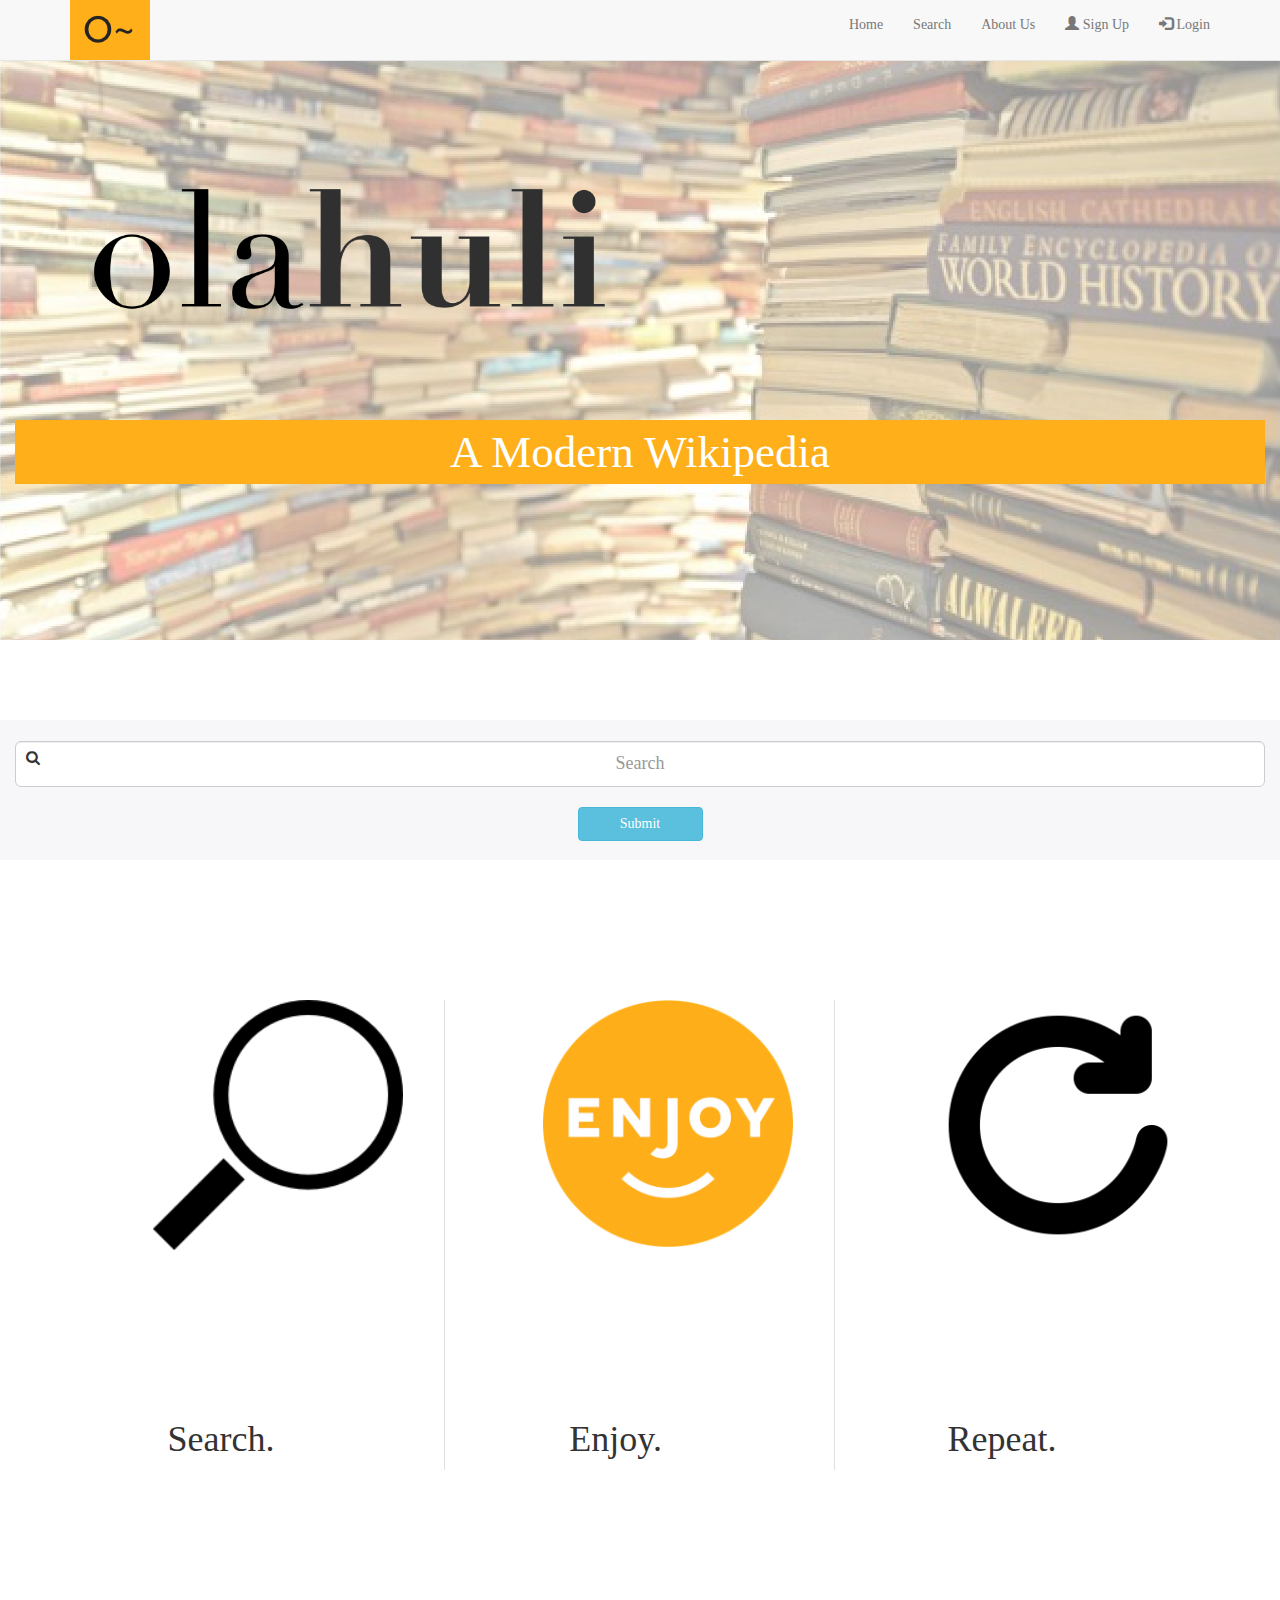
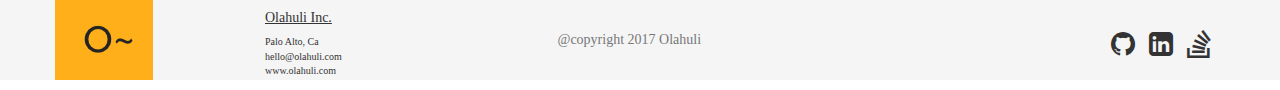
==== index.html @ 2132eb52 "small changes to index" ====
<!DOCTYPE html>
<html>
	<head>
<title>Olahuli</title>
		<!-- BootStrap CDN -->
		<link rel="stylesheet" href="https://maxcdn.bootstrapcdn.com/bootstrap/3.3.7/css/bootstrap.min.css" integrity="sha384-BVYiiSIFeK1dGmJRAkycuHAHRg32OmUcww7on3RYdg4Va+PmSTsz/K68vbdEjh4u" crossorigin="anonymous">
		<!-- Google Font -->
		<link href="https://fonts.googleapis.com/css?family=Fredoka+One" rel="stylesheet">
		<!-- Jquery CDN -->
		<script src="https://cdnjs.cloudflare.com/ajax/libs/jquery/3.2.1/jquery.min.js"></script>
		<!-- CSS -->
		<link rel="stylesheet" type="text/css" href="assets\font-awesome-4.7.0\css\font-awesome.min.css">
		<link rel="stylesheet" type="text/css" href="assets/css/reset.css">
		<link rel="stylesheet" type="text/css" href="assets/css/style.css">
	</head>
	<body>
		<nav class="navbar navbar-default navbar-fixed-top navigation">
			<div class="container">
				<ul class="nav navbar-nav navbar-right">
					<li><a href="#"></span> Home</a></li>
					<li><a href="#"></span> Search</a></li>
					<li><a href="#"></span> About Us</a></li>
					<li><a href="#"><span class="glyphicon glyphicon-user"></span> Sign Up</a></li>
					<li><a href="#"><span class="glyphicon glyphicon-log-in"></span> Login</a></li>
				</ul>
				<div class='navbar-header brand-name'>
					<a href='index.html' class='pull-left'><img src="assets/images/logo3.symbol.png"></a>
				</div>
			</div>
		</nav>
		<div class = "container-fluid">
			<div class = "row">
				<div class = "col-xs-12 header-space">
					<div class = "row">
						<div class = "col-xs-8">
							<div class="page-title">
							</div>
						</div>
					</div>
					<div class = "row">
						<div class = "col-xs-12">
							<div class="page-sub-title">
								A Modern Wikipedia
							</div>
						</div>
					</div>
				</div>
			</div>
			<div class = "row">
				<div class = "col-xs-12 search-bar-box">
					<div class="form-group search-bar">
						<label for="inputlg"></label>
						<span class="fa fa-search fa-5x"></span>
						<input class="form-control input-lg wiki-search-input" id="inputlg" type="text" placeholder="Search">
						<a href="olahuli-results.html" class="btn btn-info add-search-data" role="button">Submit</a>
					</div>
				</div>
			</div>
		</div>
		<div class = "container">
			<div class = "row vdivide olahuli-contents">
				<div class = "col-xs-3 col-xs-offset-1 olahuli-search">
					<div class = "row">
						<div class = "col-xs-12 search-pic">
						</div>
					</div>
					<div class = "row">
						<div class = "col-xs-12 search-text">
							<h1>Search.</h1>
						</div>
					</div>
				</div>
				
				<div class = "col-xs-3 col-xs-offset-1 olahuli-enjoy">
					<div class = "row">
						<div class = "col-xs-12 enjoy-pic">
						</div>
					</div>
					<div class = "row">
						<div class = "col-xs-6 enjoy-text">
							<h1>Enjoy.</h1>
						</div>
					</div>
				</div>
				<div class = "col-xs-3 col-xs-offset-1 olahuli-repeat">
					<div class = "row">
						<div class = "col-xs-12 repeat-pic">
						</div>
					</div>
					<div class = "row">
						<div class = "col-xs-12 repeat-text">
							<h1>Repeat.</h1>
						</div>
					</div>
				</div>
			</div>
		</div>
		<footer class="footer">
			<div class="container">
				<div class = "row">
					<div class = "col-xs-1 footer-logo">
						<a href='index.html' class='pull-left'><img src="assets/images/logo3.symbol.png"></a>
					</div>
					<div class = "col-xs-3 col-xs-offset-1  company-info">
						<div class = "row">
							<div class = "col-xs-12 company-info-title">
								<h5>Olahuli Inc.</h5>
							</div>
						</div>
						<div class = "row">
							<div class = "col-xs-12">
								Palo Alto, Ca
							</div>
						</div>
						<div class = "row">
							<div class = "col-xs-12">
								hello@olahuli.com
							</div>
						</div>
						<div class = "row">
							<div class = "col-xs-12">
								www.olahuli.com
							</div>
						</div>	
					</div>
					<div class = "col-xs-2 ">
						<p class="text-muted">@copyright 2017 Olahuli</p>
					</div>
					<div class = "col-xs-5  social-icons ">
						<div class = "col-xs-1 col-xs-offset-9">
							<i class="fa fa-github fa-2x"></i>
						</div>
						<div class = "col-xs-1 ">
							<i class="fa fa-linkedin-square fa-2x "></i>
						</div>
						<div class = "col-xs-1 ">
							<i class="fa fa-stack-overflow fa-2x"></i>
						</div>
					</div>
				</div>
			</div>
		</footer>
		<script src="assets/javascript/olahuli.js"></script>
	</body>
</html>
---- assets/css/style.css ----
html {
  position: relative;
  min-height: 100%;
}
body {
  /* Margin bottom by footer height */
  margin-bottom: 80px;
  font-family: "didot";
}

/*-----------------------------Nav Bar CSS--------------------------------------*/

.navigation
{

	text-align: center;
	margin-bottom: 30px;
	font-style: "didot";
}
.header-space{

	height: 640px;
	background-image: url("../../assets/images/olahuli-bg-opacity.png");
	background-size: cover;
	background-repeat: no-repeat;
/*	border-radius: 20px;
	border-color: black;
	border-style:solid;*/
	margin-bottom: 80px;


}
.brand-name{
	/*height: 20px;*/
	vertical-align: middle;
	background-color: #FEAF1A;

}

/*-----------------------------Main Page CSS--------------------------------------*/

.page-title
{
	margin-top: -80px;
	height:500px;
	font-style: "didot";
	
	background-image: url("../../assets/images/olahuli.logo.png");
	background-size: contain;
	background-repeat: no-repeat;
	
}
.page-sub-title{
	width:100%;
	background-color:#FEAF1A;
/*	border-radius: 5px;*/
	color:white;
	font-size: 45px;
	font-family: "didot";
/*	border-color: black;
	border-style:solid;*/
	vertical-align: middle;
	text-align: center;
}

/*-----------------------------Search Bar CSS--------------------------------------*/

.search-bar-box{
/*	border-color: black;
	border-style:solid;
	border-radius: 20px;*/
	height: 140px;
	margin-bottom:80px;
	background-color: #F7F7F9;
}

.search-bar{
	margin-bottom:80px;
	position: relative;
	display: block;
}

.fa-search { 
	vertical-align: middle;
	position: relative;
	top: 24px;
	left: 7px;
	font-size: 15px;
	padding-top: 5px;
}

.wiki-search-input
{
	width: 100%;
	text-align: center;
	margin-bottom: 20px;
}

.add-search-data{
	width:10%;
	/*margin-top: 15px;*/
	display: block;
    margin: auto;
    font-family: "didot";
}

/*---------------------------------Olahuli Results Search Bar--------------------------------*/

.search-bar-results-box{
/*	border-color: black;
	border-style:solid;
	border-radius: 20px;*/
/*	height: 80px;*/
	width: 30%;
/*	margin-top: 140px;*/
/*	margin-bottom:80px;*/
	background-color: #F7F7F9;
/*	clear:bottom;*/
}

#results-button{
display: inline;
}

/*----------------------------------Olahuli Contents CSS--------------------------------------*/


.row.vdivide [class*='col-']:not(:last-child):after {
  background: #e0e0e0;
  width: 1px;
  content: "";
  display:block;
  position: absolute;
  top:0;
  bottom: 0;
  right: 0;
  min-height: 70px;
}

.olahuli-contents{
	margin-top: 60px;
	height:600px;

}

.enjoy-pic{
	height:400px;
	width:250px;


	background-image: url("../../assets/images/olahuli-enjoy.png");
	background-size: contain;
	background-repeat: no-repeat;
}
.enjoy-text {
	text-align: center;
}

.search-pic{
	height:400px;
	width:250px;
	background-image: url("../../assets/images/magnifying-glass.png");
	background-size: contain;
	background-repeat: no-repeat;
}

.repeat-pic{
	height:400px;
	width:250px;

	background-image: url("../../assets/images/repeat.png");
	background-size: contain;
	background-repeat: no-repeat;
}


/*----------------------------------Footer CSS--------------------------------------*/

.footer {
  position: absolute;
  bottom: 0;
  width: 100%;
  /* Set the fixed height of the footer here */
  height: 80px;
  background-color: #f5f5f5;
  /*text-align: left;*/
  vertical-align: middle;
}

.footer-logo{
	padding-top: 10px;
	vertical-align: middle;
	background-color: #FEAF1A;
	height:80px;
}

.company-info-title{
	text-decoration: underline;
}

.container .company-info{
	/*margin: 20px 0;*/
	font-size: 10px;
	font-family: "didot";
}
.container .text-muted{
padding-top: 10px;
  margin: 20px 0;
  vertical-align: middle;
}

.container .social-icons{
	margin: 30px 0;
	/*vertical-align: middle;*/
	/*margin-bottom: 40px;*/
}
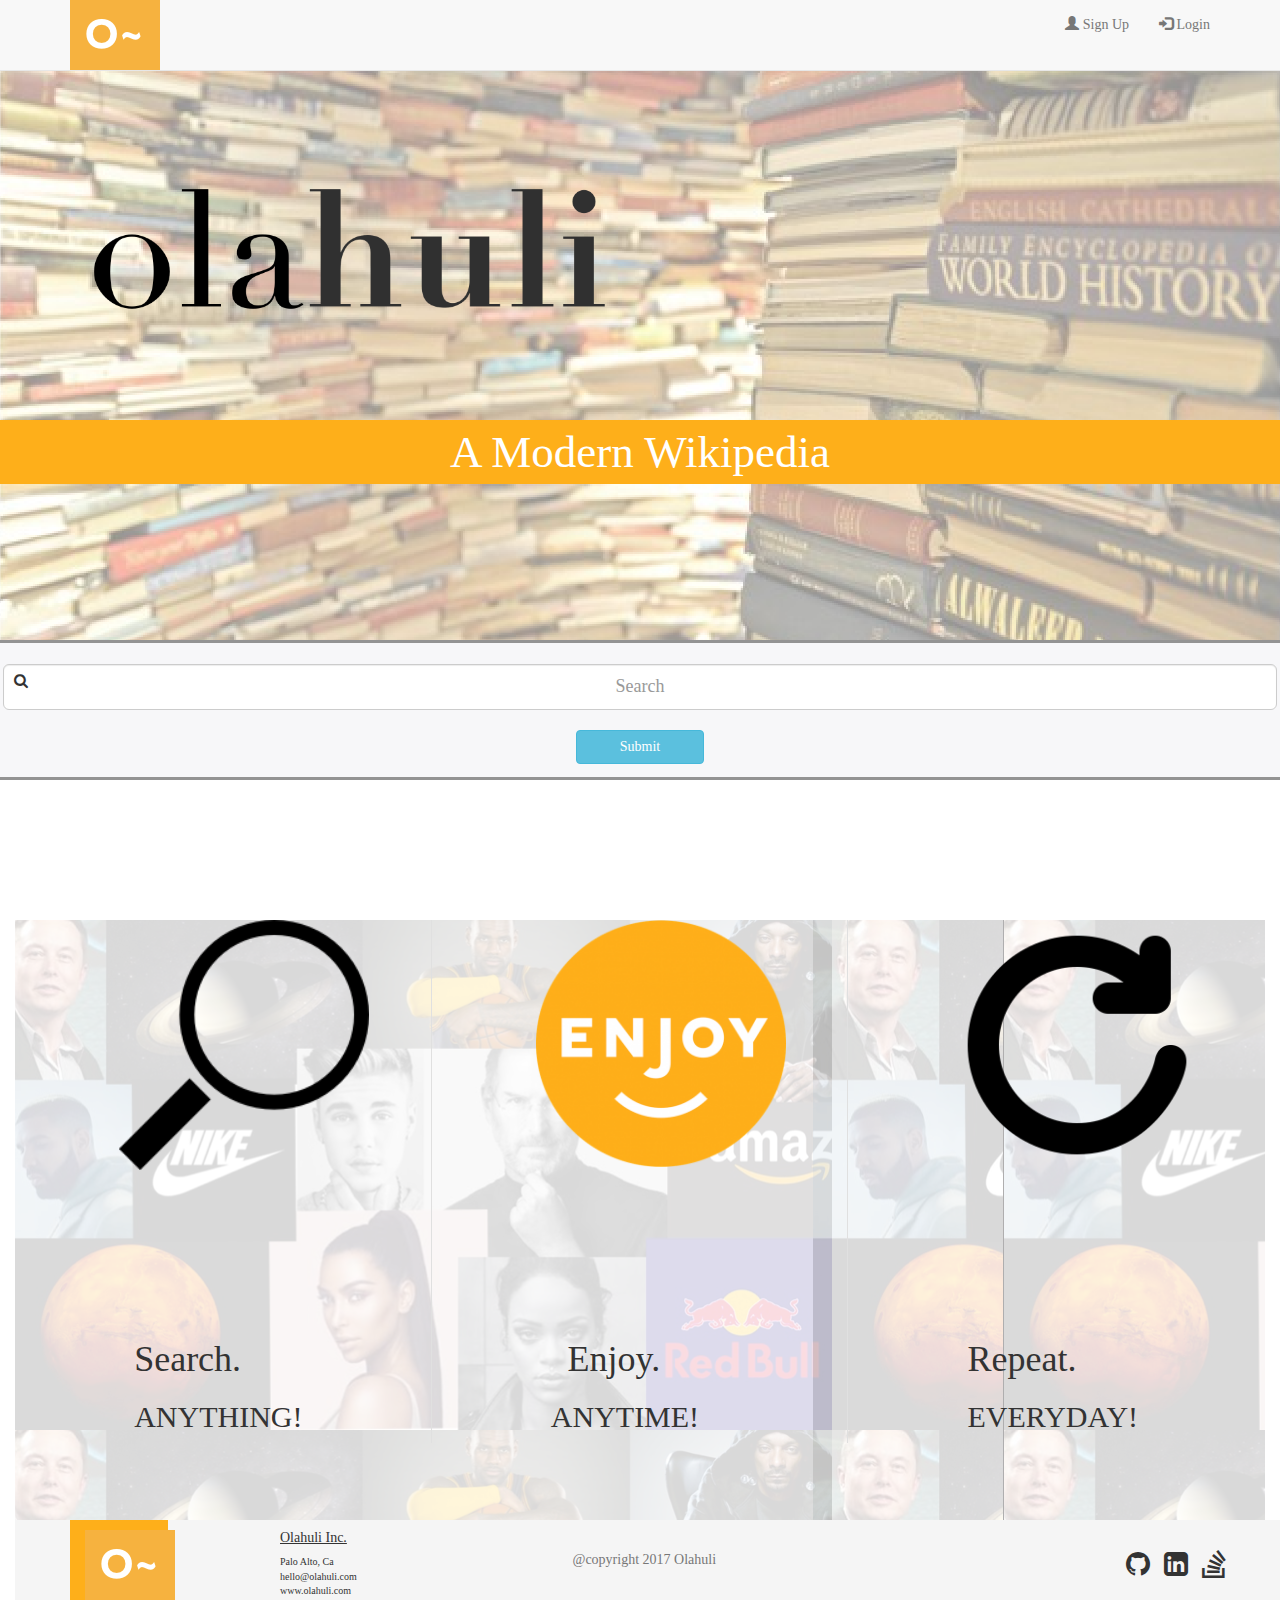
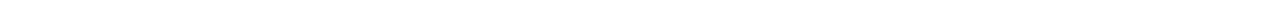
==== commit 3e041fa0: "-added background img to section 2 -added new logo to home nav bar -took off div to make home img lo" ====
--- a/index.html
+++ b/index.html
@@ -17,9 +17,8 @@
 		<nav class="navbar navbar-default navbar-fixed-top navigation">
 			<div class="container">
 				<ul class="nav navbar-nav navbar-right">
-					<li><a href="#"></span> Home</a></li>
-					<li><a href="#"></span> Search</a></li>
-					<li><a href="#"></span> About Us</a></li>
+
+					
 					<li><a href="#"><span class="glyphicon glyphicon-user"></span> Sign Up</a></li>
 					<li><a href="#"><span class="glyphicon glyphicon-log-in"></span> Login</a></li>
 				</ul>
@@ -38,13 +37,12 @@
 						</div>
 					</div>
 					<div class = "row">
-						<div class = "col-xs-12">
+						
 							<div class="page-sub-title">
 								A Modern Wikipedia
 							</div>
-						</div>
-					</div>
-				</div>
+					</div>	
+									
 			</div>
 			<div class = "row">
 				<div class = "col-xs-12 search-bar-box">
@@ -57,7 +55,7 @@
 				</div>
 			</div>
 		</div>
-		<div class = "container">
+		<div class = "container-fluid">
 			<div class = "row vdivide olahuli-contents">
 				<div class = "col-xs-3 col-xs-offset-1 olahuli-search">
 					<div class = "row">
@@ -67,10 +65,11 @@
 					<div class = "row">
 						<div class = "col-xs-12 search-text">
 							<h1>Search.</h1>
+							<h2>ANYTHING!</h2>
 						</div>
 					</div>
 				</div>
-				
+
 				<div class = "col-xs-3 col-xs-offset-1 olahuli-enjoy">
 					<div class = "row">
 						<div class = "col-xs-12 enjoy-pic">
@@ -79,6 +78,7 @@
 					<div class = "row">
 						<div class = "col-xs-6 enjoy-text">
 							<h1>Enjoy.</h1>
+							<h2>ANYTIME!</h2>
 						</div>
 					</div>
 				</div>
@@ -90,6 +90,7 @@
 					<div class = "row">
 						<div class = "col-xs-12 repeat-text">
 							<h1>Repeat.</h1>
+							<h2>EVERYDAY!</h2>
 						</div>
 					</div>
 				</div>
@@ -121,7 +122,7 @@
 							<div class = "col-xs-12">
 								www.olahuli.com
 							</div>
-						</div>	
+						</div>
 					</div>
 					<div class = "col-xs-2 ">
 						<p class="text-muted">@copyright 2017 Olahuli</p>
@@ -140,6 +141,6 @@
 				</div>
 			</div>
 		</footer>
-		<script src="assets/javascript/olahuli.js"></script>
+		<script src="assets/js/olahuli.js"></script>
 	</body>
-</html>+</html>
--- a/assets/css/style.css
+++ b/assets/css/style.css
@@ -26,7 +26,7 @@
 /*	border-radius: 20px;
 	border-color: black;
 	border-style:solid;*/
-	margin-bottom: 80px;
+	margin-bottom: 0px;
 
 
 }
@@ -44,11 +44,11 @@
 	margin-top: -80px;
 	height:500px;
 	font-style: "didot";
-	
+
 	background-image: url("../../assets/images/olahuli.logo.png");
 	background-size: contain;
 	background-repeat: no-repeat;
-	
+
 }
 .page-sub-title{
 	width:100%;
@@ -66,9 +66,9 @@
 /*-----------------------------Search Bar CSS--------------------------------------*/
 
 .search-bar-box{
-/*	border-color: black;
+	border-color: #939393;
 	border-style:solid;
-	border-radius: 20px;*/
+	/*border-radius: 20px;*/
 	height: 140px;
 	margin-bottom:80px;
 	background-color: #F7F7F9;
@@ -80,7 +80,7 @@
 	display: block;
 }
 
-.fa-search { 
+.fa-search {
 	vertical-align: middle;
 	position: relative;
 	top: 24px;
@@ -89,11 +89,17 @@
 	padding-top: 5px;
 }
 
+#inputlg
+{
+	margin-bottom: 20px;
+	
+}
+
 .wiki-search-input
 {
 	width: 100%;
 	text-align: center;
-	margin-bottom: 20px;
+	
 }
 
 .add-search-data{
@@ -120,6 +126,32 @@
 
 #results-button{
 display: inline;
+width: 70px;
+height: 30px;
+}
+
+.search-div{
+	margin-top: 20px;
+}
+
+.getty-view{
+	/*margin-top: 300px;*/
+/*	display: inline;
+    margin: auto;*/
+    margin-bottom: 30px;
+}
+
+.youtube-view{
+	margin-bottom: 30px;
+}
+
+.title-view{
+	margin-top: 30px;
+	text-align: center;
+}
+
+.youtube-header-text{
+/*	margin-top: 30px;*/
 }
 
 /*----------------------------------Olahuli Contents CSS--------------------------------------*/
@@ -134,12 +166,13 @@
   top:0;
   bottom: 0;
   right: 0;
-  min-height: 70px;
+  min-height: 30px;
 }
 
 .olahuli-contents{
 	margin-top: 60px;
 	height:600px;
+	background-image: url("../../assets/images/ohuli.jpg");
 
 }
 
@@ -213,4 +246,4 @@
 	margin: 30px 0;
 	/*vertical-align: middle;*/
 	/*margin-bottom: 40px;*/
-}+}
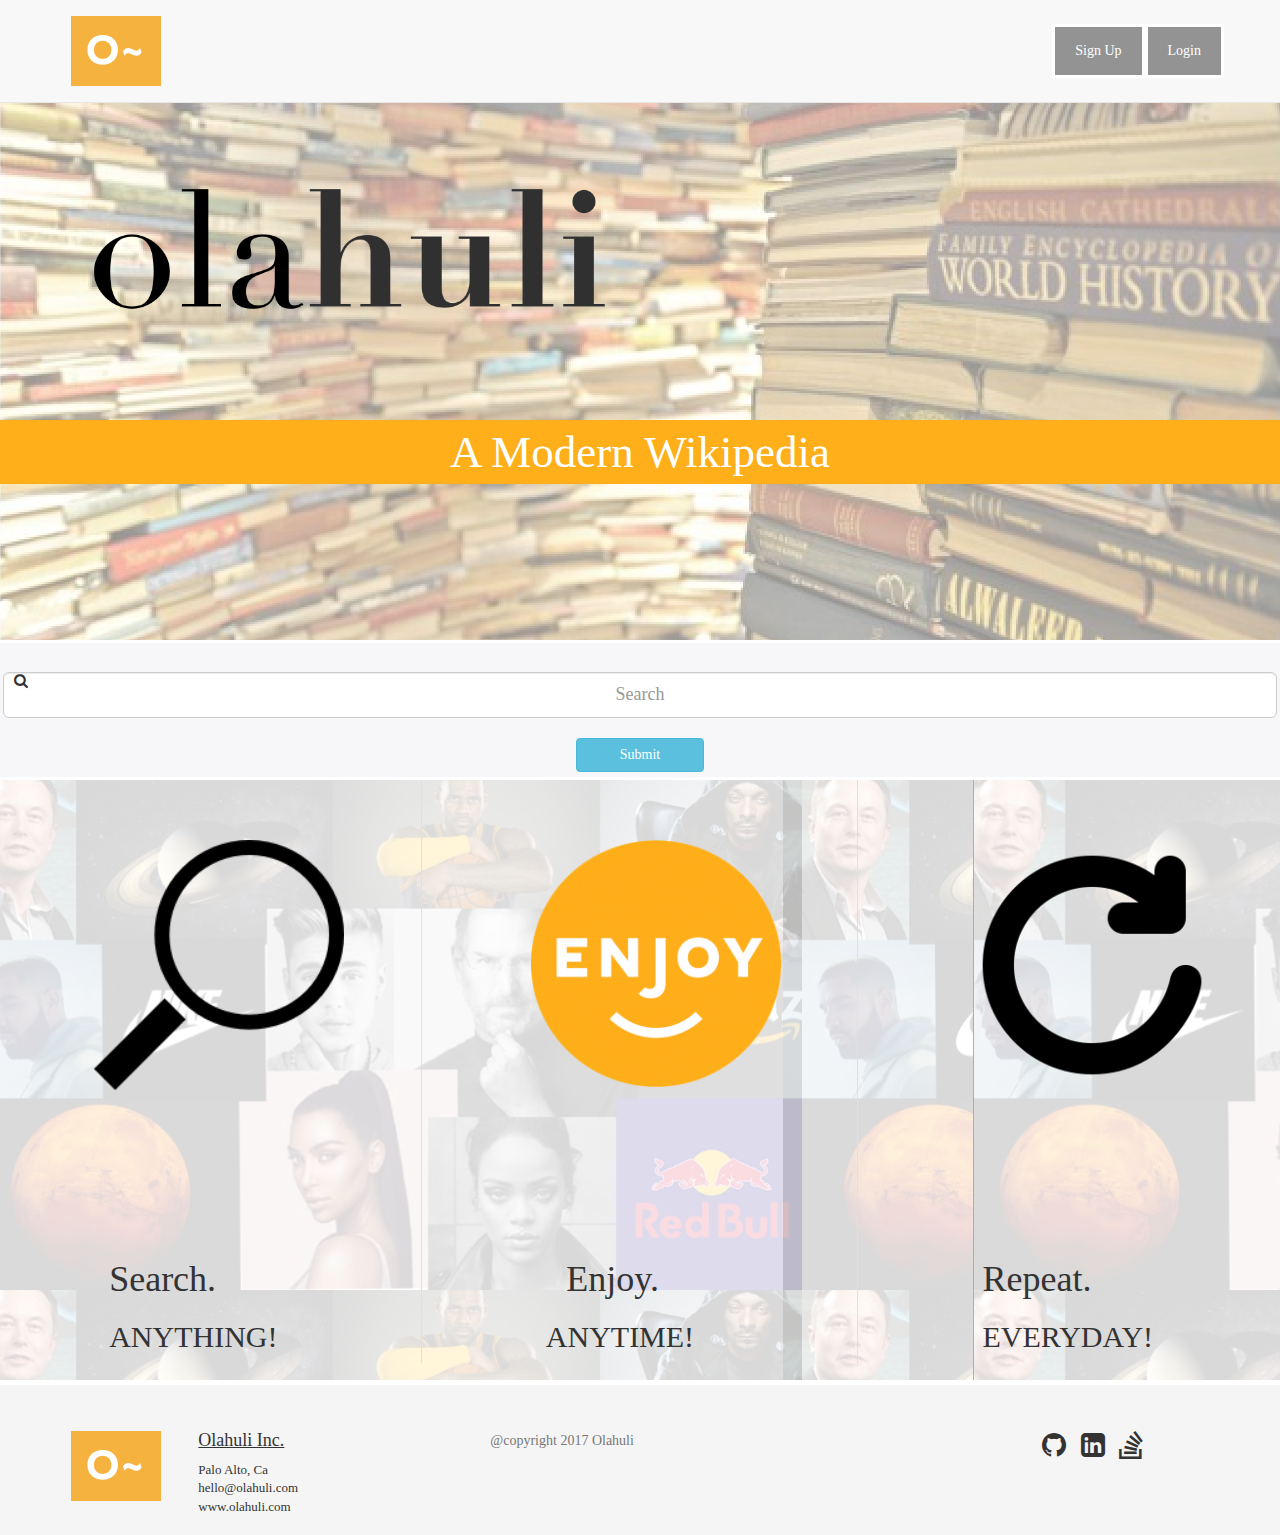
==== commit 14974ac2: "Merge branch 'master' into josiah" ====
--- a/index.html
+++ b/index.html
@@ -19,8 +19,299 @@
 				<ul class="nav navbar-nav navbar-right">
 
 					
-					<li><a href="#"><span class="glyphicon glyphicon-user"></span> Sign Up</a></li>
-					<li><a href="#"><span class="glyphicon glyphicon-log-in"></span> Login</a></li>
+					<li><style>
+/* Full-width input fields */
+input[type=text], input[type=password] {
+    width: 100%;
+    padding: 12px 20px;
+    margin: 8px 0;
+    display: inline-block;
+    border: 1px solid #ccc;
+    box-sizing: border-box;
+}
+
+/* Set a style for all buttons */
+button {
+    background-color: #939393;
+    color: white;
+    padding: 14px 20px;
+    margin: 8px 0;
+    border: none;
+    cursor: pointer;
+    width: 100%;
+}
+
+/* Extra styles for the cancel button */
+.cancelbtn {
+    padding: 14px 20px;
+    background-color: #f44336;
+}
+
+/* Float cancel and signup buttons and add an equal width */
+.cancelbtn,.signupbtn {float:left;width:50%}
+
+/* Add padding to container elements */
+.container {
+    padding: 16px;
+}
+
+/* The Modal (background) */
+.modal {
+    display: none; /* Hidden by default */
+    position: fixed; /* Stay in place */
+    z-index: 1; /* Sit on top */
+    left: 0;
+    top: 0;
+    width: 100%; /* Full width */
+    height: 100%; /* Full height */
+    overflow: auto; /* Enable scroll if needed */
+    background-color: rgb(0,0,0); /* Fallback color */
+    background-color: rgba(0,0,0,0.4); /* Black w/ opacity */
+    padding-top: 60px;
+}
+
+/* Modal Content/Box */
+.modal-content {
+    background-color: #fefefe;
+    margin: 5% auto 15% auto; /* 5% from the top, 15% from the bottom and centered */
+    border: 1px solid #888;
+    width: 80%; /* Could be more or less, depending on screen size */
+}
+
+/* The Close Button (x) */
+.close {
+    position: absolute;
+    right: 35px;
+    top: 15px;
+    color: #000;
+    font-size: 40px;
+    font-weight: bold;
+}
+
+.close:hover,
+.close:focus {
+    color: red;
+    cursor: pointer;
+}
+
+/* Clear floats */
+.clearfix::after {
+    content: "";
+    clear: both;
+    display: table;
+}
+
+/* Change styles for cancel button and signup button on extra small screens */
+@media screen and (max-width: 300px) {
+    .cancelbtn, .signupbtn {
+       width: 100%;
+    }
+}
+</style>
+<body>
+
+<button onclick="document.getElementById('id01').style.display='block'" style="width:auto;">Sign Up</button>
+
+<div id="id01" class="modal">
+  <span onclick="document.getElementById('id01').style.display='none'" class="close" title="Close Modal">×</span>
+  <form class="modal-content animate" action="/action_page.php">
+    <div class="container">
+      <label><b>Email</b></label>
+      <input type="text" placeholder="Enter Email" name="email" required>
+
+      <label><b>Password</b></label>
+      <input type="password" placeholder="Enter Password" name="psw" required>
+
+      <label><b>Repeat Password</b></label>
+      <input type="password" placeholder="Repeat Password" name="psw-repeat" required>
+      <input type="checkbox" checked="checked"> Remember me
+      <p>By creating an account you agree to our <a href="#">Terms & Privacy</a>.</p>
+
+      <div class="clearfix">
+        <button type="button" onclick="document.getElementById('id01').style.display='none'" class="cancelbtn">Cancel</button>
+        <button type="submit" class="signupbtn">Sign Up</button>
+      </div>
+    </div>
+  </form>
+</div>
+
+<script>
+// Get the modal
+var modal = document.getElementById('id01');
+
+// When the user clicks anywhere outside of the modal, close it
+window.onclick = function(event) {
+    if (event.target == modal) {
+        modal.style.display = "none";
+    }
+}
+</script>
+</li>
+
+					<li>
+	
+	<style>
+/* Full-width input fields */
+input[type=text], input[type=password] {
+    width: 100%;
+    padding: 12px 20px;
+    margin: 8px 0;
+    display: inline-block;
+    border: 1px solid #ccc;
+    box-sizing: border-box;
+}
+
+/* Set a style for all buttons */
+button {
+    background-color: #939393;
+
+    color: white;
+    padding: 14px 20px;
+    margin: 8px 0;
+    border: #939393;
+    cursor: pointer;
+    width: 100%;
+  
+	border-color: white;
+	border-style:solid;
+}
+
+button:hover {
+    opacity: 0.8;
+}
+
+/* Extra styles for the cancel button */
+.cancelbtn {
+    width: auto;
+    padding: 10px 18px;
+    background-color: #f44336;
+}
+
+/* Center the image and position the close button */
+.imgcontainer {
+    text-align: center;
+    margin: 24px 0 12px 0;
+    position: relative;
+}
+
+
+.container {
+    padding: 16px;
+}
+
+span.psw {
+    float: right;
+    padding-top: 16px;
+}
+
+/* The Modal (background) */
+.login {
+    display: none; /* Hidden by default */
+    position: fixed; /* Stay in place */
+    z-index: 1; /* Sit on top */
+    left: 0;
+    top: 0;
+    width: 100%; /* Full width */
+    height: 100%; /* Full height */
+    overflow: auto; /* Enable scroll if needed */
+    background-color: rgb(0,0,0); /* Fallback color */
+    background-color: rgba(0,0,0,0.4); /* Black w/ opacity */
+    padding-top: 60px;
+}
+
+/* Modal Content/Box */
+.modal-content {
+    background-color: #fefefe;
+    margin: 5% auto 15% auto; /* 5% from the top, 15% from the bottom and centered */
+    border: 1px solid #888;
+    width: 80%; /* Could be more or less, depending on screen size */
+}
+
+/* The Close Button (x) */
+.close {
+    position: absolute;
+    right: 25px;
+    top: 0;
+    color: #000;
+    font-size: 35px;
+    font-weight: bold;
+}
+
+.close:hover,
+.close:focus {
+    color: red;
+    cursor: pointer;
+}
+
+/* Add Zoom Animation */
+.animate {
+    -webkit-animation: animatezoom 0.6s;
+    animation: animatezoom 0.6s
+}
+
+@-webkit-keyframes animatezoom {
+    from {-webkit-transform: scale(0)} 
+    to {-webkit-transform: scale(1)}
+}
+    
+@keyframes animatezoom {
+    from {transform: scale(0)} 
+    to {transform: scale(1)}
+}
+
+/* Change styles for span and cancel button on extra small screens */
+@media screen and (max-width: 300px) {
+    span.psw {
+       display: block;
+       float: none;
+    }
+    .cancelbtn {
+       width: 100%;
+    }
+}
+</style>
+<body>
+
+
+<button onclick="document.getElementById('id02').style.display='block'" style="width:auto;">Login</button>
+
+<div id="id02" class="login">
+  
+  <form class="modal-content animate" action="/action_page.php">
+    <div class="imgcontainer">
+      <span onclick="document.getElementById('id02').style.display='none'" class="close" title="Close Modal">&times;</span>
+      <img src="img_avatar2.png" alt="Avatar" class="avatar">
+    </div>
+
+    <div class="container">
+      <label><b>Username</b></label>
+      <input type="text" placeholder="Enter Username" name="uname" required>
+
+      <label><b>Password</b></label>
+      <input type="password" placeholder="Enter Password" name="psw" required>
+        
+      <button type="submit">Login</button>
+      <input type="checkbox" checked="checked"> Remember me
+    </div>
+
+    <div class="container" style="background-color:#f1f1f1">
+      <button type="button" onclick="document.getElementById('id02').style.display='none'" class="cancelbtn">Cancel</button>
+      <span class="psw">Forgot <a href="#">password?</a></span>
+    </div>
+  </form>
+</div>
+
+<script>
+// Get the modal
+var login = document.getElementById('id02');
+
+// When the user clicks anywhere outside of the modal, close it
+window.onclick = function(event) {
+    if (event.target == login) {
+        login.style.display = "none";
+    }
+}
+</script></li>
 				</ul>
 				<div class='navbar-header brand-name'>
 					<a href='index.html' class='pull-left'><img src="assets/images/logo3.symbol.png"></a>
@@ -52,10 +343,9 @@
 						<input class="form-control input-lg wiki-search-input" id="inputlg" type="text" placeholder="Search">
 						<a href="olahuli-results.html" class="btn btn-info add-search-data" role="button">Submit</a>
 					</div>
-				</div>
 			</div>
 		</div>
-		<div class = "container-fluid">
+		
 			<div class = "row vdivide olahuli-contents">
 				<div class = "col-xs-3 col-xs-offset-1 olahuli-search">
 					<div class = "row">
@@ -95,7 +385,8 @@
 					</div>
 				</div>
 			</div>
-		</div>
+		
+
 		<footer class="footer">
 			<div class="container">
 				<div class = "row">
@@ -105,7 +396,7 @@
 					<div class = "col-xs-3 col-xs-offset-1  company-info">
 						<div class = "row">
 							<div class = "col-xs-12 company-info-title">
-								<h5>Olahuli Inc.</h5>
+								<h4>Olahuli Inc.</h4>
 							</div>
 						</div>
 						<div class = "row">
@@ -141,6 +432,6 @@
 				</div>
 			</div>
 		</footer>
-		<script src="assets/js/olahuli.js"></script>
+		<script src="assets/js/olahuli-main-page.js"></script>
 	</body>
 </html>
--- a/assets/css/style.css
+++ b/assets/css/style.css
@@ -14,7 +14,6 @@
 {
 
 	text-align: center;
-	margin-bottom: 30px;
 	font-style: "didot";
 }
 .header-space{
@@ -24,9 +23,9 @@
 	background-size: cover;
 	background-repeat: no-repeat;
 /*	border-radius: 20px;
-	border-color: black;
-	border-style:solid;*/
-	margin-bottom: 0px;
+	border-color: white;
+	border-style:solid;
+
 
 
 }
@@ -66,11 +65,11 @@
 /*-----------------------------Search Bar CSS--------------------------------------*/
 
 .search-bar-box{
-	border-color: #939393;
+	border-color: white;
 	border-style:solid;
 	/*border-radius: 20px;*/
 	height: 140px;
-	margin-bottom:80px;
+	
 	background-color: #F7F7F9;
 }
 
@@ -92,14 +91,14 @@
 #inputlg
 {
 	margin-bottom: 20px;
-	
+
 }
 
 .wiki-search-input
 {
 	width: 100%;
 	text-align: center;
-	
+
 }
 
 .add-search-data{
@@ -170,7 +169,8 @@
 }
 
 .olahuli-contents{
-	margin-top: 60px;
+	/*margin-top: 60px;*/
+	margin-bottom: 75px;
 	height:600px;
 	background-image: url("../../assets/images/ohuli.jpg");
 
@@ -179,7 +179,7 @@
 .enjoy-pic{
 	height:400px;
 	width:250px;
-
+	margin-top: 60px;
 
 	background-image: url("../../assets/images/olahuli-enjoy.png");
 	background-size: contain;
@@ -187,6 +187,7 @@
 }
 .enjoy-text {
 	text-align: center;
+
 }
 
 .search-pic{
@@ -195,12 +196,13 @@
 	background-image: url("../../assets/images/magnifying-glass.png");
 	background-size: contain;
 	background-repeat: no-repeat;
+	margin-top: 60px;
 }
 
 .repeat-pic{
 	height:400px;
 	width:250px;
-
+	margin-top: 60px;
 	background-image: url("../../assets/images/repeat.png");
 	background-size: contain;
 	background-repeat: no-repeat;
@@ -214,27 +216,31 @@
   bottom: 0;
   width: 100%;
   /* Set the fixed height of the footer here */
-  height: 80px;
+  height: 150px;
   background-color: #f5f5f5;
   /*text-align: left;*/
   vertical-align: middle;
+  
 }
 
 .footer-logo{
 	padding-top: 10px;
 	vertical-align: middle;
-	background-color: #FEAF1A;
 	height:80px;
+	margin-top: 20px;
 }
 
 .company-info-title{
 	text-decoration: underline;
+
 }
 
 .container .company-info{
 	/*margin: 20px 0;*/
-	font-size: 10px;
+	font-size: 13px;
 	font-family: "didot";
+	margin-top: 20px;
+	margin-left: 30px;
 }
 .container .text-muted{
 padding-top: 10px;
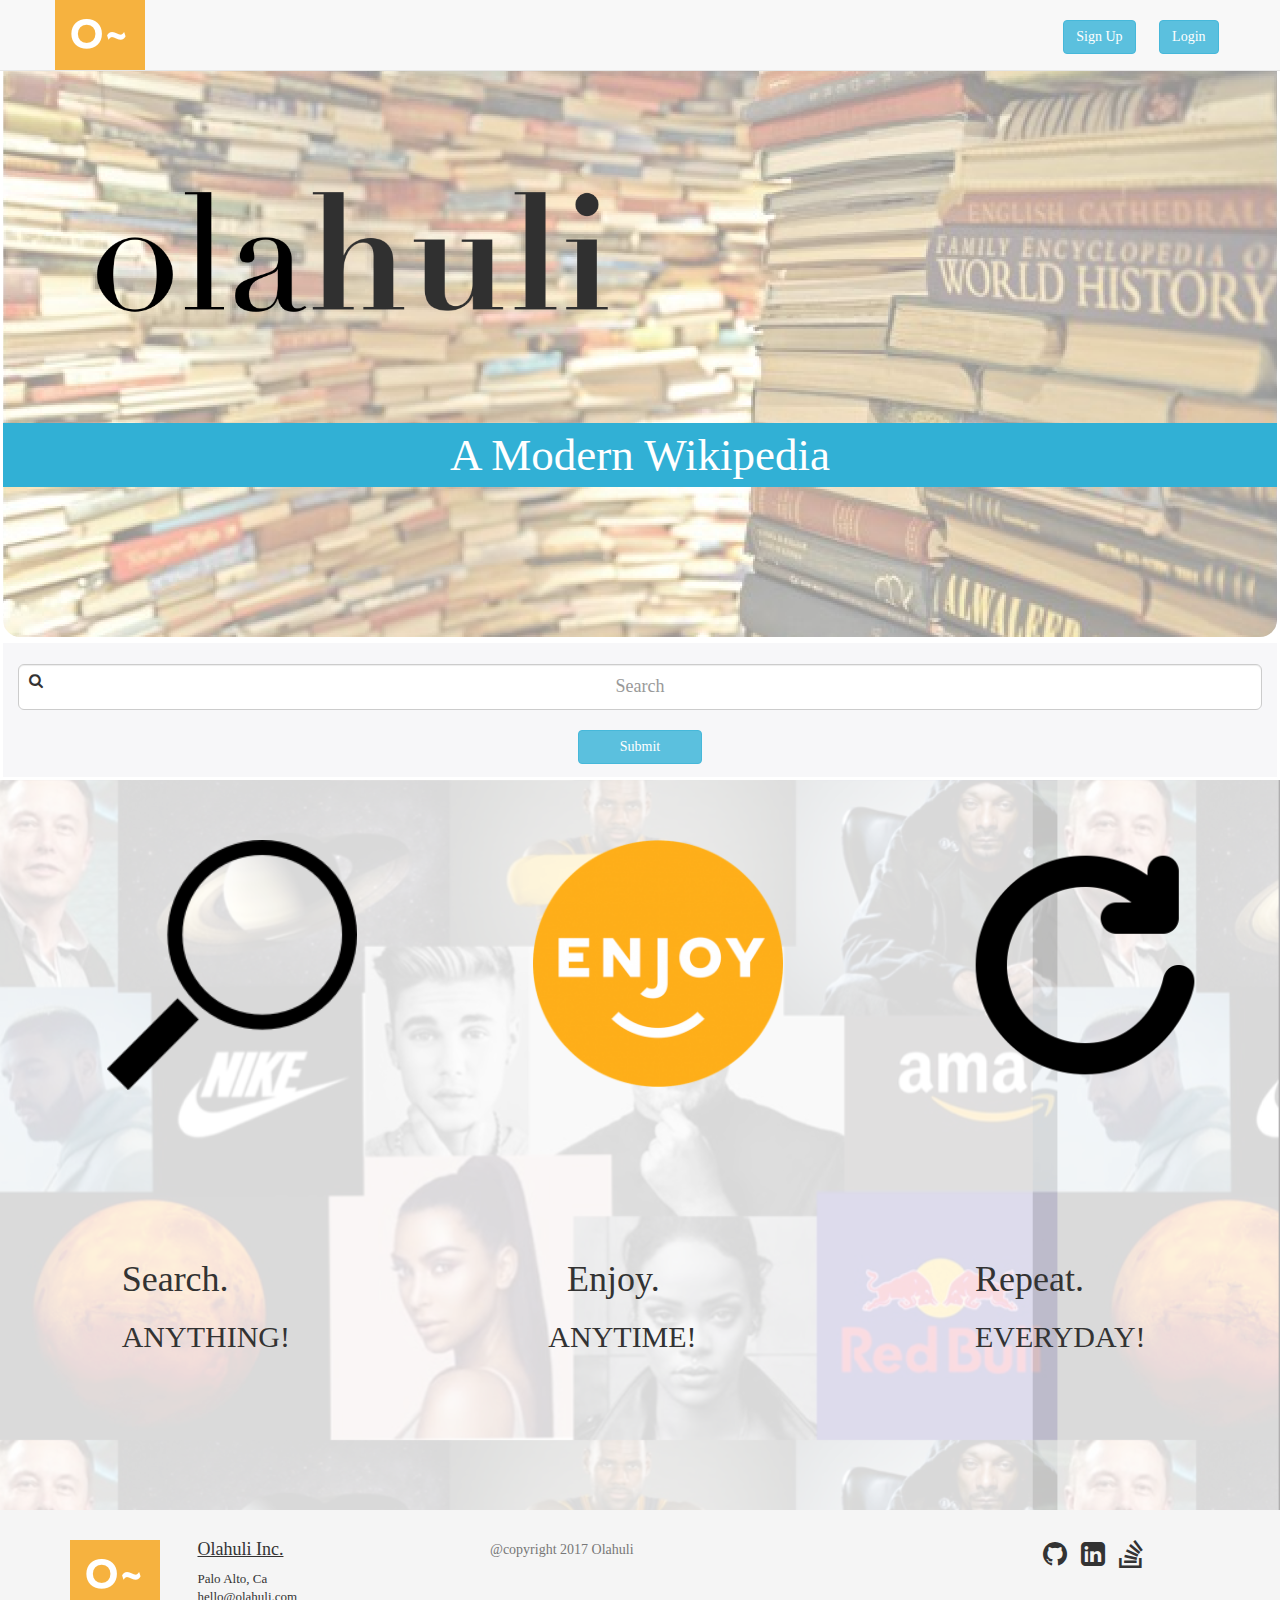
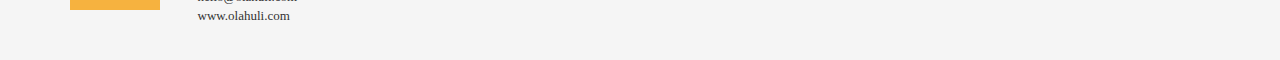
==== commit 913dcab3: "Fixed the index.html so there was no scroll from left to right. Got rid of the gray divider lines in" ====
--- a/index.html
+++ b/index.html
@@ -1,437 +1,150 @@
 <!DOCTYPE html>
 <html>
-	<head>
-<title>Olahuli</title>
-		<!-- BootStrap CDN -->
-		<link rel="stylesheet" href="https://maxcdn.bootstrapcdn.com/bootstrap/3.3.7/css/bootstrap.min.css" integrity="sha384-BVYiiSIFeK1dGmJRAkycuHAHRg32OmUcww7on3RYdg4Va+PmSTsz/K68vbdEjh4u" crossorigin="anonymous">
-		<!-- Google Font -->
-		<link href="https://fonts.googleapis.com/css?family=Fredoka+One" rel="stylesheet">
-		<!-- Jquery CDN -->
-		<script src="https://cdnjs.cloudflare.com/ajax/libs/jquery/3.2.1/jquery.min.js"></script>
-		<!-- CSS -->
-		<link rel="stylesheet" type="text/css" href="assets\font-awesome-4.7.0\css\font-awesome.min.css">
-		<link rel="stylesheet" type="text/css" href="assets/css/reset.css">
-		<link rel="stylesheet" type="text/css" href="assets/css/style.css">
-	</head>
-	<body>
-		<nav class="navbar navbar-default navbar-fixed-top navigation">
-			<div class="container">
-				<ul class="nav navbar-nav navbar-right">
-
-					
-					<li><style>
-/* Full-width input fields */
-input[type=text], input[type=password] {
-    width: 100%;
-    padding: 12px 20px;
-    margin: 8px 0;
-    display: inline-block;
-    border: 1px solid #ccc;
-    box-sizing: border-box;
-}
-
-/* Set a style for all buttons */
-button {
-    background-color: #939393;
-    color: white;
-    padding: 14px 20px;
-    margin: 8px 0;
-    border: none;
-    cursor: pointer;
-    width: 100%;
-}
-
-/* Extra styles for the cancel button */
-.cancelbtn {
-    padding: 14px 20px;
-    background-color: #f44336;
-}
-
-/* Float cancel and signup buttons and add an equal width */
-.cancelbtn,.signupbtn {float:left;width:50%}
-
-/* Add padding to container elements */
-.container {
-    padding: 16px;
-}
-
-/* The Modal (background) */
-.modal {
-    display: none; /* Hidden by default */
-    position: fixed; /* Stay in place */
-    z-index: 1; /* Sit on top */
-    left: 0;
-    top: 0;
-    width: 100%; /* Full width */
-    height: 100%; /* Full height */
-    overflow: auto; /* Enable scroll if needed */
-    background-color: rgb(0,0,0); /* Fallback color */
-    background-color: rgba(0,0,0,0.4); /* Black w/ opacity */
-    padding-top: 60px;
-}
-
-/* Modal Content/Box */
-.modal-content {
-    background-color: #fefefe;
-    margin: 5% auto 15% auto; /* 5% from the top, 15% from the bottom and centered */
-    border: 1px solid #888;
-    width: 80%; /* Could be more or less, depending on screen size */
-}
-
-/* The Close Button (x) */
-.close {
-    position: absolute;
-    right: 35px;
-    top: 15px;
-    color: #000;
-    font-size: 40px;
-    font-weight: bold;
-}
-
-.close:hover,
-.close:focus {
-    color: red;
-    cursor: pointer;
-}
-
-/* Clear floats */
-.clearfix::after {
-    content: "";
-    clear: both;
-    display: table;
-}
-
-/* Change styles for cancel button and signup button on extra small screens */
-@media screen and (max-width: 300px) {
-    .cancelbtn, .signupbtn {
-       width: 100%;
-    }
-}
-</style>
-<body>
-
-<button onclick="document.getElementById('id01').style.display='block'" style="width:auto;">Sign Up</button>
-
-<div id="id01" class="modal">
-  <span onclick="document.getElementById('id01').style.display='none'" class="close" title="Close Modal">×</span>
-  <form class="modal-content animate" action="/action_page.php">
-    <div class="container">
-      <label><b>Email</b></label>
-      <input type="text" placeholder="Enter Email" name="email" required>
-
-      <label><b>Password</b></label>
-      <input type="password" placeholder="Enter Password" name="psw" required>
-
-      <label><b>Repeat Password</b></label>
-      <input type="password" placeholder="Repeat Password" name="psw-repeat" required>
-      <input type="checkbox" checked="checked"> Remember me
-      <p>By creating an account you agree to our <a href="#">Terms & Privacy</a>.</p>
-
-      <div class="clearfix">
-        <button type="button" onclick="document.getElementById('id01').style.display='none'" class="cancelbtn">Cancel</button>
-        <button type="submit" class="signupbtn">Sign Up</button>
-      </div>
-    </div>
-  </form>
-</div>
-
-<script>
-// Get the modal
-var modal = document.getElementById('id01');
-
-// When the user clicks anywhere outside of the modal, close it
-window.onclick = function(event) {
-    if (event.target == modal) {
-        modal.style.display = "none";
-    }
-}
-</script>
-</li>
-
-					<li>
-	
-	<style>
-/* Full-width input fields */
-input[type=text], input[type=password] {
-    width: 100%;
-    padding: 12px 20px;
-    margin: 8px 0;
-    display: inline-block;
-    border: 1px solid #ccc;
-    box-sizing: border-box;
-}
-
-/* Set a style for all buttons */
-button {
-    background-color: #939393;
-
-    color: white;
-    padding: 14px 20px;
-    margin: 8px 0;
-    border: #939393;
-    cursor: pointer;
-    width: 100%;
-  
-	border-color: white;
-	border-style:solid;
-}
-
-button:hover {
-    opacity: 0.8;
-}
-
-/* Extra styles for the cancel button */
-.cancelbtn {
-    width: auto;
-    padding: 10px 18px;
-    background-color: #f44336;
-}
-
-/* Center the image and position the close button */
-.imgcontainer {
-    text-align: center;
-    margin: 24px 0 12px 0;
-    position: relative;
-}
-
-
-.container {
-    padding: 16px;
-}
-
-span.psw {
-    float: right;
-    padding-top: 16px;
-}
-
-/* The Modal (background) */
-.login {
-    display: none; /* Hidden by default */
-    position: fixed; /* Stay in place */
-    z-index: 1; /* Sit on top */
-    left: 0;
-    top: 0;
-    width: 100%; /* Full width */
-    height: 100%; /* Full height */
-    overflow: auto; /* Enable scroll if needed */
-    background-color: rgb(0,0,0); /* Fallback color */
-    background-color: rgba(0,0,0,0.4); /* Black w/ opacity */
-    padding-top: 60px;
-}
-
-/* Modal Content/Box */
-.modal-content {
-    background-color: #fefefe;
-    margin: 5% auto 15% auto; /* 5% from the top, 15% from the bottom and centered */
-    border: 1px solid #888;
-    width: 80%; /* Could be more or less, depending on screen size */
-}
-
-/* The Close Button (x) */
-.close {
-    position: absolute;
-    right: 25px;
-    top: 0;
-    color: #000;
-    font-size: 35px;
-    font-weight: bold;
-}
-
-.close:hover,
-.close:focus {
-    color: red;
-    cursor: pointer;
-}
-
-/* Add Zoom Animation */
-.animate {
-    -webkit-animation: animatezoom 0.6s;
-    animation: animatezoom 0.6s
-}
-
-@-webkit-keyframes animatezoom {
-    from {-webkit-transform: scale(0)} 
-    to {-webkit-transform: scale(1)}
-}
-    
-@keyframes animatezoom {
-    from {transform: scale(0)} 
-    to {transform: scale(1)}
-}
-
-/* Change styles for span and cancel button on extra small screens */
-@media screen and (max-width: 300px) {
-    span.psw {
-       display: block;
-       float: none;
-    }
-    .cancelbtn {
-       width: 100%;
-    }
-}
-</style>
-<body>
-
-
-<button onclick="document.getElementById('id02').style.display='block'" style="width:auto;">Login</button>
-
-<div id="id02" class="login">
-  
-  <form class="modal-content animate" action="/action_page.php">
-    <div class="imgcontainer">
-      <span onclick="document.getElementById('id02').style.display='none'" class="close" title="Close Modal">&times;</span>
-      <img src="img_avatar2.png" alt="Avatar" class="avatar">
-    </div>
-
-    <div class="container">
-      <label><b>Username</b></label>
-      <input type="text" placeholder="Enter Username" name="uname" required>
-
-      <label><b>Password</b></label>
-      <input type="password" placeholder="Enter Password" name="psw" required>
-        
-      <button type="submit">Login</button>
-      <input type="checkbox" checked="checked"> Remember me
-    </div>
-
-    <div class="container" style="background-color:#f1f1f1">
-      <button type="button" onclick="document.getElementById('id02').style.display='none'" class="cancelbtn">Cancel</button>
-      <span class="psw">Forgot <a href="#">password?</a></span>
-    </div>
-  </form>
-</div>
-
-<script>
-// Get the modal
-var login = document.getElementById('id02');
-
-// When the user clicks anywhere outside of the modal, close it
-window.onclick = function(event) {
-    if (event.target == login) {
-        login.style.display = "none";
-    }
-}
-</script></li>
-				</ul>
-				<div class='navbar-header brand-name'>
-					<a href='index.html' class='pull-left'><img src="assets/images/logo3.symbol.png"></a>
-				</div>
-			</div>
-		</nav>
-		<div class = "container-fluid">
-			<div class = "row">
-				<div class = "col-xs-12 header-space">
-					<div class = "row">
-						<div class = "col-xs-8">
-							<div class="page-title">
-							</div>
-						</div>
-					</div>
-					<div class = "row">
-						
-							<div class="page-sub-title">
-								A Modern Wikipedia
-							</div>
-					</div>	
-									
-			</div>
-			<div class = "row">
-				<div class = "col-xs-12 search-bar-box">
-					<div class="form-group search-bar">
-						<label for="inputlg"></label>
-						<span class="fa fa-search fa-5x"></span>
-						<input class="form-control input-lg wiki-search-input" id="inputlg" type="text" placeholder="Search">
-						<a href="olahuli-results.html" class="btn btn-info add-search-data" role="button">Submit</a>
-					</div>
-			</div>
-		</div>
-		
-			<div class = "row vdivide olahuli-contents">
-				<div class = "col-xs-3 col-xs-offset-1 olahuli-search">
-					<div class = "row">
-						<div class = "col-xs-12 search-pic">
-						</div>
-					</div>
-					<div class = "row">
-						<div class = "col-xs-12 search-text">
-							<h1>Search.</h1>
-							<h2>ANYTHING!</h2>
-						</div>
-					</div>
-				</div>
-
-				<div class = "col-xs-3 col-xs-offset-1 olahuli-enjoy">
-					<div class = "row">
-						<div class = "col-xs-12 enjoy-pic">
-						</div>
-					</div>
-					<div class = "row">
-						<div class = "col-xs-6 enjoy-text">
-							<h1>Enjoy.</h1>
-							<h2>ANYTIME!</h2>
-						</div>
-					</div>
-				</div>
-				<div class = "col-xs-3 col-xs-offset-1 olahuli-repeat">
-					<div class = "row">
-						<div class = "col-xs-12 repeat-pic">
-						</div>
-					</div>
-					<div class = "row">
-						<div class = "col-xs-12 repeat-text">
-							<h1>Repeat.</h1>
-							<h2>EVERYDAY!</h2>
-						</div>
-					</div>
-				</div>
-			</div>
-		
-
-		<footer class="footer">
-			<div class="container">
-				<div class = "row">
-					<div class = "col-xs-1 footer-logo">
-						<a href='index.html' class='pull-left'><img src="assets/images/logo3.symbol.png"></a>
-					</div>
-					<div class = "col-xs-3 col-xs-offset-1  company-info">
-						<div class = "row">
-							<div class = "col-xs-12 company-info-title">
-								<h4>Olahuli Inc.</h4>
-							</div>
-						</div>
-						<div class = "row">
-							<div class = "col-xs-12">
-								Palo Alto, Ca
-							</div>
-						</div>
-						<div class = "row">
-							<div class = "col-xs-12">
-								hello@olahuli.com
-							</div>
-						</div>
-						<div class = "row">
-							<div class = "col-xs-12">
-								www.olahuli.com
-							</div>
-						</div>
-					</div>
-					<div class = "col-xs-2 ">
-						<p class="text-muted">@copyright 2017 Olahuli</p>
-					</div>
-					<div class = "col-xs-5  social-icons ">
-						<div class = "col-xs-1 col-xs-offset-9">
-							<i class="fa fa-github fa-2x"></i>
-						</div>
-						<div class = "col-xs-1 ">
-							<i class="fa fa-linkedin-square fa-2x "></i>
-						</div>
-						<div class = "col-xs-1 ">
-							<i class="fa fa-stack-overflow fa-2x"></i>
-						</div>
-					</div>
-				</div>
-			</div>
-		</footer>
-		<script src="assets/js/olahuli-main-page.js"></script>
-	</body>
-</html>
+    <head>
+        <title>Olahuli</title>
+        <!-- BootStrap CDN -->
+        <link rel="stylesheet" href="https://maxcdn.bootstrapcdn.com/bootstrap/3.3.7/css/bootstrap.min.css" integrity="sha384-BVYiiSIFeK1dGmJRAkycuHAHRg32OmUcww7on3RYdg4Va+PmSTsz/K68vbdEjh4u" crossorigin="anonymous">
+        <!-- Google Font -->
+        <link href="https://fonts.googleapis.com/css?family=Fredoka+One" rel="stylesheet">
+        <!-- Jquery CDN -->
+        <script src="https://cdnjs.cloudflare.com/ajax/libs/jquery/3.2.1/jquery.min.js"></script>
+        <!-- CSS -->
+        <link rel="stylesheet" type="text/css" href="assets\font-awesome-4.7.0\css\font-awesome.min.css">
+        <link rel="stylesheet" type="text/css" href="assets/css/reset.css">
+        <link rel="stylesheet" type="text/css" href="assets/css/style.css">
+    </head>
+    <body>
+        <nav class="navbar navbar-default navbar-fixed-top navigation">
+            <div class="container">
+                <div class="row">
+                    <ul class="nav navbar-nav navbar-right user-buttons">
+                        <div class = "col-xs-2">
+                            <li><button type="button" class="btn btn-info" data-toggle="modal" data-target="#exampleModal" data-whatever="@mdo"> Sign Up </button></li>
+                        </div>
+                        <div class = "col-xs-2 col-xs-offset-4">
+                            <li><button type="button" class="btn btn-info" data-toggle="modal" data-target="#exampleModal" data-whatever="@fat">Login</button></li>
+                        </div>
+                    </ul>
+                    <div class='navbar-header brand-name'>
+                        <a href='index.html' class='pull-left'><img src="assets/images/logo3.symbol.png"></a>
+                    </div>
+                </div>
+            </div>
+        </nav>
+        <div class = "container-fluid">
+            <div class = "row">
+                <div class = "col-xs-12 header-space">
+                    <div class = "row">
+                        <div class = "col-xs-8">
+                            <div class="page-title">
+                            </div>
+                        </div>
+                    </div>
+                    <div class = "row">
+                        <div class = "col-xs-12 page-sub-title">
+                            <div class="sub-title-text">
+                                A Modern Wikipedia
+                            </div>
+                        </div>
+                    </div>
+                </div>
+            </div>
+            <div class = "row">
+                <div class = "col-xs-12 search-bar-box">
+                    <div class="form-group search-bar">
+                        <label for="inputlg"></label>
+                        <span class="fa fa-search fa-5x"></span>
+                        <input class="form-control input-lg wiki-search-input" id="inputlg" type="text" placeholder="Search">
+                        <a href="olahuli-results.html" class="btn btn-info add-search-data" role="button">Submit</a>
+                    </div>
+                </div>
+            </div>
+        </div>
+        <div class = "container-fluid olahuli-contents">
+            <div class = "row">
+                <div class = "col-xs-3 col-xs-offset-1 olahuli-search">
+                    <div class = "row">
+                        <div class = "col-xs-12 search-pic">
+                        </div>
+                    </div>
+                    <div class = "row">
+                        <div class = "col-xs-12 search-text">
+                            <h1>Search.</h1>
+                            <h2>ANYTHING!</h2>
+                        </div>
+                    </div>
+                </div>
+                <div class = "col-xs-3 col-xs-offset-1 olahuli-enjoy">
+                    <div class = "row">
+                        <div class = "col-xs-12 enjoy-pic">
+                        </div>
+                    </div>
+                    <div class = "row">
+                        <div class = "col-xs-6 enjoy-text">
+                            <h1>Enjoy.</h1>
+                            <h2>ANYTIME!</h2>
+                        </div>
+                    </div>
+                </div>
+                <div class = "col-xs-3 col-xs-offset-1 olahuli-repeat">
+                    <div class = "row">
+                        <div class = "col-xs-12 repeat-pic">
+                        </div>
+                    </div>
+                    <div class = "row">
+                        <div class = "col-xs-12 repeat-text">
+                            <h1>Repeat.</h1>
+                            <h2>EVERYDAY!</h2>
+                        </div>
+                    </div>
+                </div>
+            </div>
+        </div>
+        <footer class="footer">
+            <div class="container">
+                <div class = "row">
+                    <div class = "col-xs-1 footer-logo">
+                        <a href='index.html' class='pull-left'><img src="assets/images/logo3.symbol.png"></a>
+                    </div>
+                    <div class = "col-xs-3 col-xs-offset-1  company-info">
+                        <div class = "row">
+                            <div class = "col-xs-12 company-info-title">
+                                <h4>Olahuli Inc.</h4>
+                            </div>
+                        </div>
+                        <div class = "row">
+                            <div class = "col-xs-12">
+                                Palo Alto, Ca
+                            </div>
+                        </div>
+                        <div class = "row">
+                            <div class = "col-xs-12">
+                                hello@olahuli.com
+                            </div>
+                        </div>
+                        <div class = "row">
+                            <div class = "col-xs-12">
+                                www.olahuli.com
+                            </div>
+                        </div>
+                    </div>
+                    <div class = "col-xs-2 ">
+                        <p class="text-muted">@copyright 2017 Olahuli</p>
+                    </div>
+                    <div class = "col-xs-5  social-icons ">
+                        <div class = "col-xs-1 col-xs-offset-9">
+                            <i class="fa fa-github fa-2x"></i>
+                        </div>
+                        <div class = "col-xs-1 ">
+                            <i class="fa fa-linkedin-square fa-2x "></i>
+                        </div>
+                        <div class = "col-xs-1 ">
+                            <i class="fa fa-stack-overflow fa-2x"></i>
+                        </div>
+                    </div>
+                </div>
+            </div>
+        </footer>
+        <script src="assets/js/olahuli-main-page.js"></script>
+    </body>
+</html>--- a/assets/css/style.css
+++ b/assets/css/style.css
@@ -12,9 +12,11 @@
 
 .navigation
 {
-
+	
 	text-align: center;
 	font-style: "didot";
+	margin: auto;
+	display: block;
 }
 .header-space{
 
@@ -22,19 +24,22 @@
 	background-image: url("../../assets/images/olahuli-bg-opacity.png");
 	background-size: cover;
 	background-repeat: no-repeat;
-/*	border-radius: 20px;
+	border-radius: 20px;
 	border-color: white;
 	border-style:solid;
 
-
-
-}
-.brand-name{
-	/*height: 20px;*/
-	vertical-align: middle;
-	background-color: #FEAF1A;
-
-}
+}
+
+
+.user-buttons{
+	margin-top: 20px;
+}
+/*.brand-name{
+	height: 20px;
+	vertical-align: middle;
+	background-color: #31B0D5;
+
+}*/
 
 /*-----------------------------Main Page CSS--------------------------------------*/
 
@@ -51,7 +56,7 @@
 }
 .page-sub-title{
 	width:100%;
-	background-color:#FEAF1A;
+	background-color:#31B0D5;
 /*	border-radius: 5px;*/
 	color:white;
 	font-size: 45px;
@@ -69,6 +74,7 @@
 	border-style:solid;
 	/*border-radius: 20px;*/
 	height: 140px;
+	margin: auto;
 	
 	background-color: #F7F7F9;
 }
@@ -91,14 +97,14 @@
 #inputlg
 {
 	margin-bottom: 20px;
-
+	
 }
 
 .wiki-search-input
 {
 	width: 100%;
 	text-align: center;
-
+	
 }
 
 .add-search-data{
@@ -156,23 +162,15 @@
 /*----------------------------------Olahuli Contents CSS--------------------------------------*/
 
 
-.row.vdivide [class*='col-']:not(:last-child):after {
-  background: #e0e0e0;
-  width: 1px;
-  content: "";
-  display:block;
-  position: absolute;
-  top:0;
-  bottom: 0;
-  right: 0;
-  min-height: 30px;
-}
 
 .olahuli-contents{
 	/*margin-top: 60px;*/
+	/*width: 100%;*/
 	margin-bottom: 75px;
-	height:600px;
+	height:800px;
 	background-image: url("../../assets/images/ohuli.jpg");
+	background-size: contain;
+	margin: auto;
 
 }
 
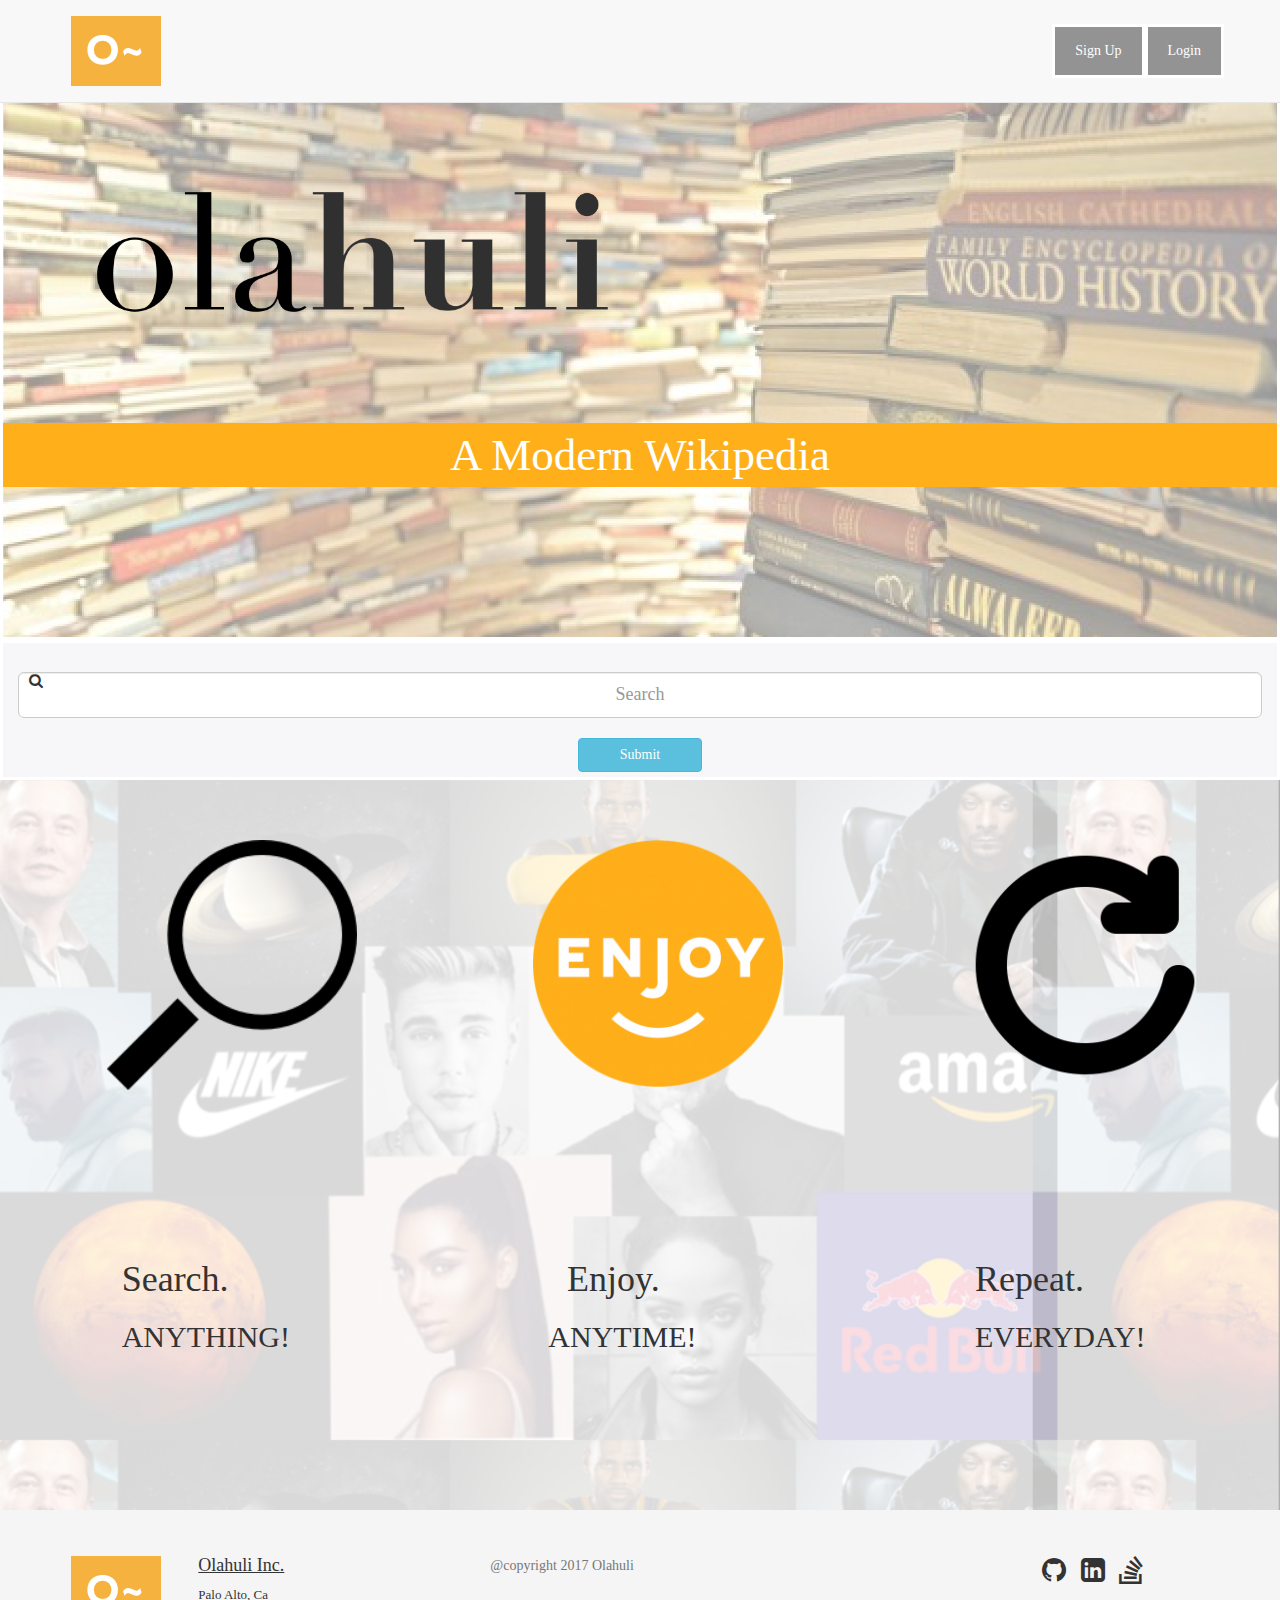
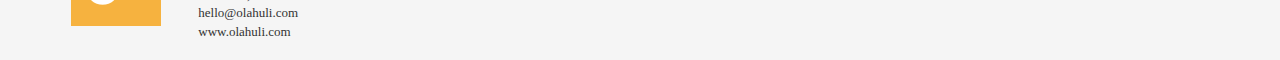
==== commit e89e56ee: "Final changes before presentation. Fixed sign up modal and login modal. Cleaned up code in all files" ====
--- a/index.html
+++ b/index.html
@@ -16,19 +16,57 @@
     <body>
         <nav class="navbar navbar-default navbar-fixed-top navigation">
             <div class="container">
-                <div class="row">
-                    <ul class="nav navbar-nav navbar-right user-buttons">
-                        <div class = "col-xs-2">
-                            <li><button type="button" class="btn btn-info" data-toggle="modal" data-target="#exampleModal" data-whatever="@mdo"> Sign Up </button></li>
+                <ul class="nav navbar-nav navbar-right">                                     
+                    <li>
+                        <button onclick="document.getElementById('id01').style.display='block'" style="width:auto;">Sign Up</button>
+                        <div id="id01" class="modal">
+                            <span onclick="document.getElementById('id01').style.display='none'" class="close" title="Close Modal">×</span>
+                            <form class="modal-content animate" action="/action_page.php">
+                                <div class="container">
+                                    <label><b>Email</b></label>
+                                    <input type="text" placeholder="Enter Email" name="email" required>
+                                    <label><b>Password</b></label>
+                                    <input type="password" placeholder="Enter Password" name="psw" required>
+                                    <label><b>Repeat Password</b></label>
+                                    <input type="password" placeholder="Repeat Password" name="psw-repeat" required>
+                                    <input type="checkbox" checked="checked"> Remember me
+                                    <p>By creating an account you agree to our <a href="#">Terms & Privacy</a>.</p>
+                                    <div class="clearfix">
+                                        <button type="button" onclick="document.getElementById('id01').style.display='none'" class="cancelbtn">Cancel</button>
+                                        <button type="submit" class="signupbtn">Sign Up</button>
+                                    </div>
+                                </div>
+                            </form>
                         </div>
-                        <div class = "col-xs-2 col-xs-offset-4">
-                            <li><button type="button" class="btn btn-info" data-toggle="modal" data-target="#exampleModal" data-whatever="@fat">Login</button></li>
+                    </li>
+                    <li>
+                        <button onclick="document.getElementById('id02').style.display='block'" style="width:auto;">Login</button>
+                        <div id="id02" class="login">
+                            
+                            <form class="modal-content animate" action="/action_page.php">
+                                <div class="imgcontainer">
+                                    <span onclick="document.getElementById('id02').style.display='none'" class="close" title="Close Modal">&times;</span> 
+                                </div>
+                                <div class="container">
+                                    <label><b>Username</b></label>
+                                    <input type="text" placeholder="Enter Username" name="uname" required>
+                                    <label><b>Password</b></label>
+                                    <input type="password" placeholder="Enter Password" name="psw" required>
+                                    
+                                    <button type="submit">Login</button>
+                                    <input type="checkbox" checked="checked"> Remember me
+                                </div>
+                                <div class="container" style="background-color:#f1f1f1">
+                                    <button type="button" onclick="document.getElementById('id02').style.display='none'" class="cancelbtn">Cancel</button>
+                                    <span class="psw">Forgot <a href="#">password?</a></span>
+                                </div>
+                            </form>
                         </div>
-                    </ul>
-                    <div class='navbar-header brand-name'>
-                        <a href='index.html' class='pull-left'><img src="assets/images/logo3.symbol.png"></a>
-                    </div>
-                </div>
+                    </li>
+                </ul>
+                <div class='navbar-header brand-name'>
+                    <a href='index.html' class='pull-left'><img src="assets/images/logo3.symbol.png"></a>
+                </div>                
             </div>
         </nav>
         <div class = "container-fluid">
--- a/assets/css/style.css
+++ b/assets/css/style.css
@@ -24,22 +24,16 @@
 	background-image: url("../../assets/images/olahuli-bg-opacity.png");
 	background-size: cover;
 	background-repeat: no-repeat;
-	border-radius: 20px;
+	/*border-radius: 20px;*/
 	border-color: white;
 	border-style:solid;
 
 }
 
-
 .user-buttons{
 	margin-top: 20px;
 }
-/*.brand-name{
-	height: 20px;
-	vertical-align: middle;
-	background-color: #31B0D5;
-
-}*/
+
 
 /*-----------------------------Main Page CSS--------------------------------------*/
 
@@ -56,7 +50,7 @@
 }
 .page-sub-title{
 	width:100%;
-	background-color:#31B0D5;
+	background-color:#FFAF1A;
 /*	border-radius: 5px;*/
 	color:white;
 	font-size: 45px;
@@ -205,7 +199,215 @@
 	background-size: contain;
 	background-repeat: no-repeat;
 }
-
+/*---------------------signup css-----------------------*/
+/* Full-width input fields */
+input[type=text], input[type=password] {
+    width: 100%;
+    padding: 12px 20px;
+    margin: 8px 0;
+    display: inline-block;
+    border: 1px solid #ccc;
+    box-sizing: border-box;
+}
+
+/* Set a style for all buttons */
+button {
+    background-color: #939393;
+    color: white;
+    padding: 14px 20px;
+    margin: 8px 0;
+    border: none;
+    cursor: pointer;
+    width: 100%;
+}
+
+/* Extra styles for the cancel button */
+.cancelbtn {
+    padding: 14px 20px;
+    background-color: #f44336;
+}
+
+/* Float cancel and signup buttons and add an equal width */
+.cancelbtn,.signupbtn {float:left;width:50%}
+
+/* Add padding to container elements */
+.container {
+    padding: 16px;
+}
+
+/* The Modal (background) */
+.modal {
+    display: none; /* Hidden by default */
+    position: fixed; /* Stay in place */
+    z-index: 1; /* Sit on top */
+    left: 0;
+    top: 0;
+    width: 100%; /* Full width */
+    height: 100%; /* Full height */
+    overflow: auto; /* Enable scroll if needed */
+    background-color: rgb(0,0,0); /* Fallback color */
+    background-color: rgba(0,0,0,0.4); /* Black w/ opacity */
+    padding-top: 60px;
+}
+
+/* Modal Content/Box */
+.modal-content {
+    background-color: #fefefe;
+    margin: 5% auto 15% auto; /* 5% from the top, 15% from the bottom and centered */
+    border: 1px solid #888;
+    width: 80%; /* Could be more or less, depending on screen size */
+}
+
+/* The Close Button (x) */
+.close {
+    position: absolute;
+    right: 35px;
+    top: 15px;
+    color: #000;
+    font-size: 40px;
+    font-weight: bold;
+}
+
+.close:hover,
+.close:focus {
+    color: red;
+    cursor: pointer;
+}
+
+/* Clear floats */
+.clearfix::after {
+    content: "";
+    clear: both;
+    display: table;
+}
+
+/* Change styles for cancel button and signup button on extra small screens */
+@media screen and (max-width: 300px) {
+    .cancelbtn, .signupbtn {
+       width: 100%;
+    }
+}
+
+/*-----------------------------------Login CSS-----------------------------*/
+
+/* Full-width input fields */
+input[type=text], input[type=password] {
+    width: 100%;
+    padding: 12px 20px;
+    margin: 8px 0;
+    display: inline-block;
+    border: 1px solid #ccc;
+    box-sizing: border-box;
+}
+
+/* Set a style for all buttons */
+button {
+    background-color: #939393;
+
+    color: white;
+    padding: 14px 20px;
+    margin: 8px 0;
+    border: #939393;
+    cursor: pointer;
+    width: 100%;
+  
+    border-color: white;
+    border-style:solid;
+}
+
+button:hover {
+    opacity: 0.8;
+}
+
+/* Extra styles for the cancel button */
+.cancelbtn {
+    width: auto;
+    padding: 10px 18px;
+    background-color: #f44336;
+}
+
+/* Center the image and position the close button */
+.imgcontainer {
+    text-align: center;
+    margin: 24px 0 12px 0;
+    position: relative;
+}
+
+
+.container {
+    padding: 16px;
+}
+
+span.psw {
+    float: right;
+    padding-top: 16px;
+}
+
+/* The Modal (background) */
+.login {
+    display: none; /* Hidden by default */
+    position: fixed; /* Stay in place */
+    z-index: 1; /* Sit on top */
+    left: 0;
+    top: 0;
+    width: 100%; /* Full width */
+    height: 100%; /* Full height */
+    overflow: auto; /* Enable scroll if needed */
+    background-color: rgb(0,0,0); /* Fallback color */
+    background-color: rgba(0,0,0,0.4); /* Black w/ opacity */
+    padding-top: 60px;
+}
+
+/* Modal Content/Box */
+.modal-content {
+    background-color: #fefefe;
+    margin: 5% auto 15% auto; /* 5% from the top, 15% from the bottom and centered */
+    border: 1px solid #888;
+    width: 80%; /* Could be more or less, depending on screen size */
+}
+
+/* The Close Button (x) */
+.close {
+    position: absolute;
+    right: 25px;
+    top: 0;
+    color: #000;
+    font-size: 35px;
+    font-weight: bold;
+}
+
+.close:hover,
+.close:focus {
+    color: red;
+    cursor: pointer;
+}
+
+/* Add Zoom Animation */
+.animate {
+    -webkit-animation: animatezoom 0.6s;
+    animation: animatezoom 0.6s
+}
+
+@-webkit-keyframes animatezoom {
+    from {-webkit-transform: scale(0)} 
+    to {-webkit-transform: scale(1)}
+}
+    
+@keyframes animatezoom {
+    from {transform: scale(0)} 
+    to {transform: scale(1)}
+}
+
+/* Change styles for span and cancel button on extra small screens */
+@media screen and (max-width: 300px) {
+    span.psw {
+       display: block;
+       float: none;
+    }
+    .cancelbtn {
+       width: 100%;
+    }
+}
 
 /*----------------------------------Footer CSS--------------------------------------*/
 
